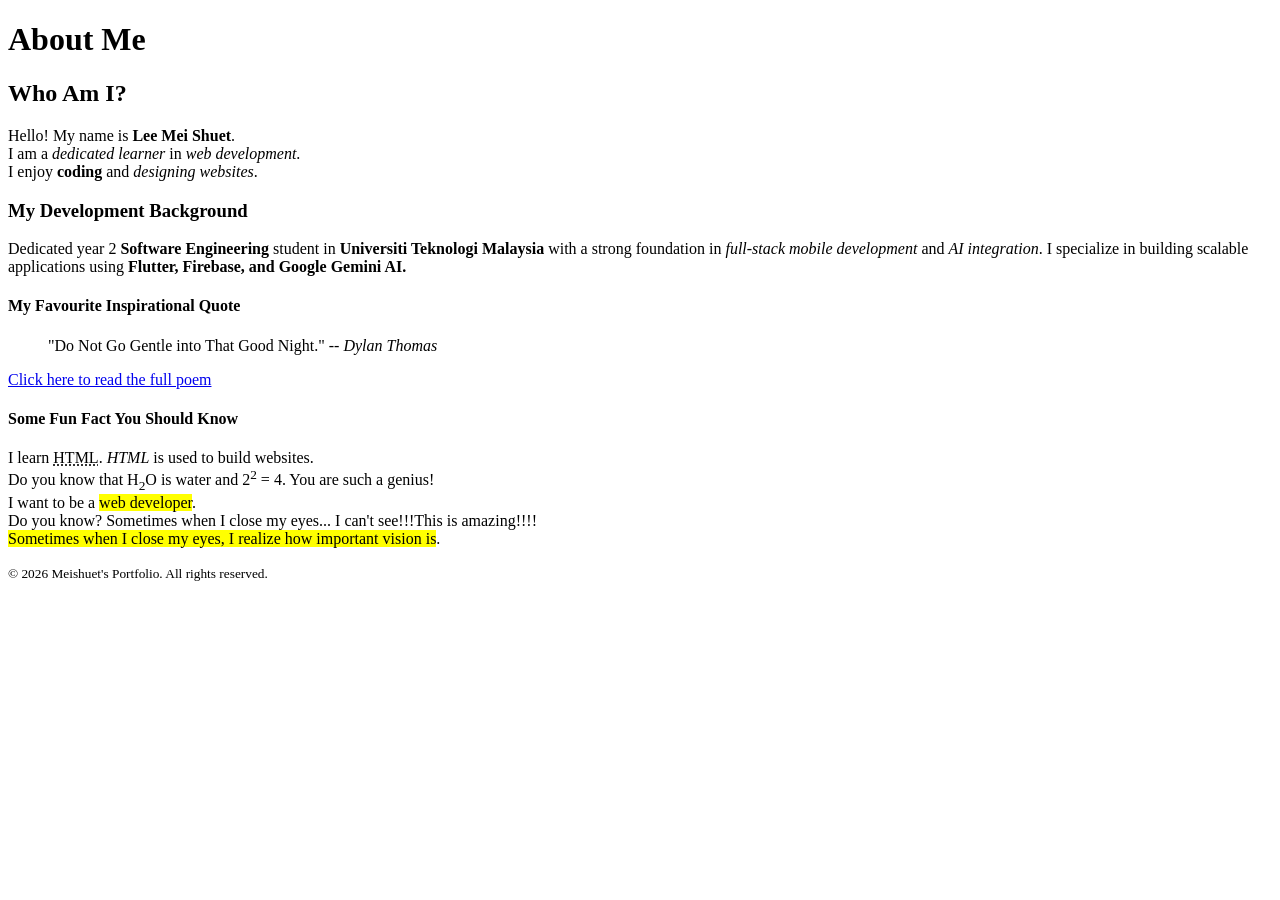
==== about.html @ 2f84b33c "Task 2 in progress:added footer,<sub>,<abbr>,<dfn>,<mark>,..." ====
<!DOCTYPE html>
<html lang="en">
<head>
	<meta charset="UTF-8">
	<meta name="viewport" content="width=device-width, initial-scale=1.0">
	<title>About Me</title>
</head>
<body>
	<header>
		<h1>About Me</h1>
	</header>

	<main>
		<section>
			<h2>Who Am I?</h2>
			<!--Use <strong> and <em> for semantic emphasis, and <b> and <i> for stylistic purposes — include at least one of each and explain the difference in an HTML comment-->
			<!-- <strong> conveys importance to screen readers; <b> draws visual attention without implying importance.-->
			<p>Hello! My name is <strong>Lee Mei Shuet</strong>. <br>
			I am a <em>dedicated learner </em> in <em>web development</em>. <br>
			I enjoy <b>coding</b> and <i>designing websites</i>.
			</p>

			<h3>My Development Background</h3>
			<p>Dedicated year 2 <strong>Software Engineering</strong> student in <strong>Universiti Teknologi Malaysia</strong> with a strong foundation in <em>full-stack mobile development</em> and <em>AI integration</em>. I specialize in building scalable applications using <strong>Flutter, Firebase, and Google Gemini AI. </strong></p>
		</section>

		<section>
			<h4>My Favourite Inspirational Quote</h4>

			<!--Add a <blockquote cite="..."> with a meaningful quote and a <cite> element attributing the source -->
			<blockquote cite="https://www.poetryfoundation.org/poems/43171/do-not-go-gentle-into-that-good-night">"Do Not Go Gentle into That Good Night."
				<cite>-- Dylan Thomas</cite>
			</blockquote>
			<a href="https://www.poetryfoundation.org/poems/46569/do-not-go-gentle-into-that-good-night">Click here to read the full poem</a>
		</section>

		<section>
			<h4>Some Fun Fact You Should Know</h4>
			<!--Include a short <abbr title="..."> example (e.g. HTML, CSS, API) and a <dfn> for a term you define -->
				<p>I learn <abbr title="Hyper Text Markup Language">HTML</abbr>.
    				<dfn>HTML</dfn> is used to build websites.<br>

    				<!--Use <sup> and <sub> at least once each (e.g. footnote reference or a chemical formula) -->
    				Do you know that H<sub>2</sub>O is water and 2<sup>2</sup> = 4. You are such a genius!<br>

    				<!-- Add a <mark> to highlight a key phrase-->
    				I want to be a <mark>web developer</mark>.<br>
    				Do you know? Sometimes when I close my eyes... I can't see!!!This is amazing!!!!<br>
    				<mark>Sometimes when I close my eyes, I realize how important vision is</mark>.
    			</p>
		</section>
	</main>

	<footer>
		<!--Add a <small> for a legal/copyright notice in the footer-->
		 <small>&copy; 2026 Meishuet's Portfolio. All rights reserved.</small>
	</footer>
	
</body>
</html>
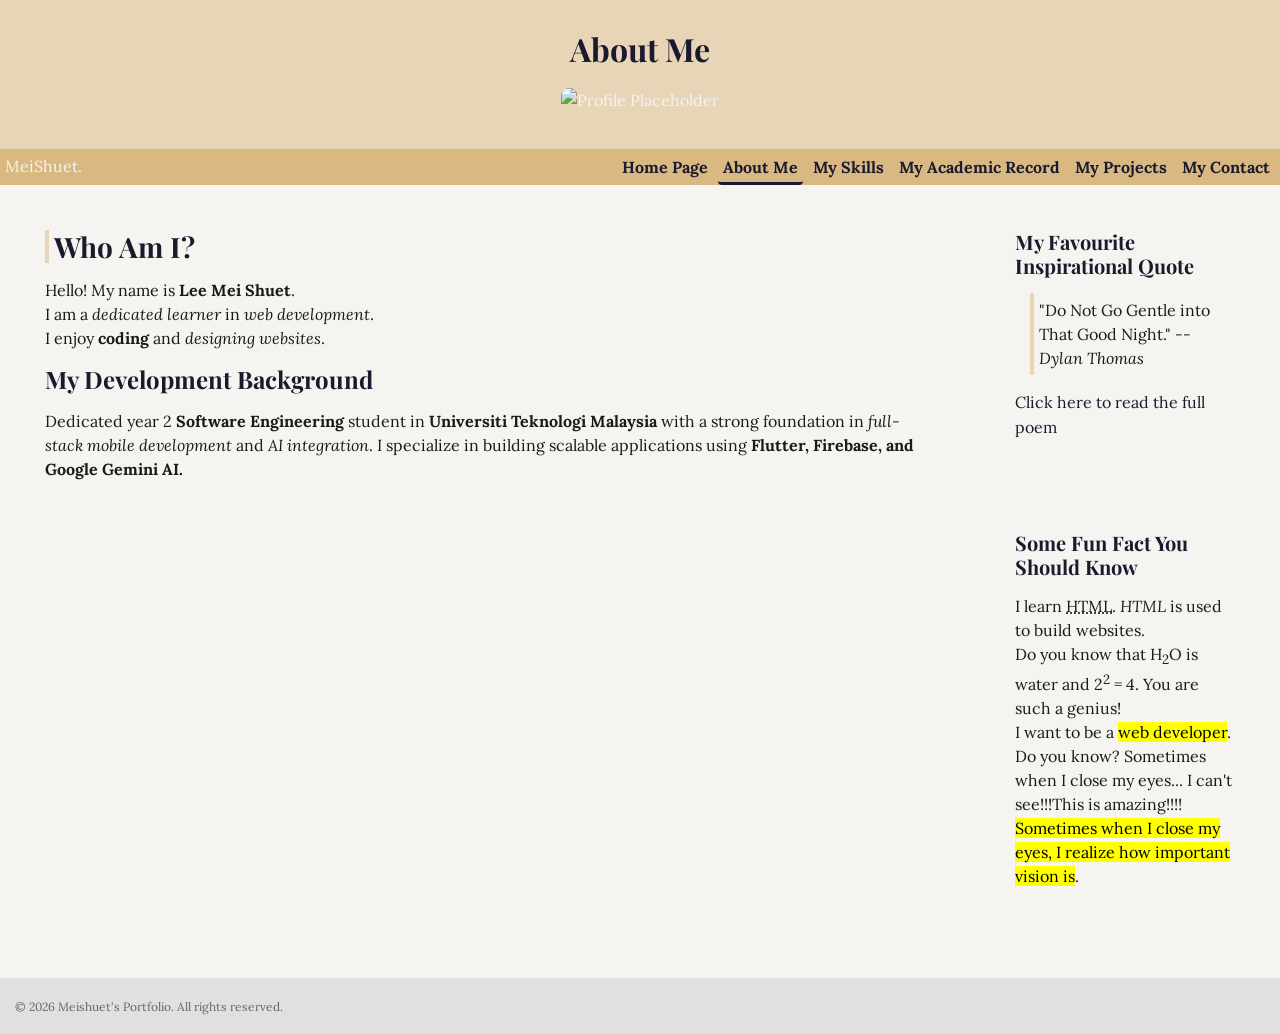
==== commit 81032ab9: "Task 4:Implemented CSS Grid for responsive card layout and 1fr 280px sidebar layout" ====
--- a/about.html
+++ b/about.html
@@ -3,14 +3,31 @@
 <head>
 	<meta charset="UTF-8">
 	<meta name="viewport" content="width=device-width, initial-scale=1.0">
+	<link rel="stylesheet" href="style.css">
 	<title>About Me</title>
 </head>
 <body>
 	<header>
-		<h1>About Me</h1>
+		<div class="header-text">
+			<h1>About Me</h1>
+			<img src="https://sns-avatar-qc.xhscdn.com/avatar/1040g2jo318g97ggs3u5g5nqgg6h095u0il4p5p8?imageView2/2/w/540/format/webp%7CimageMogr2/strip2" alt="Profile Placeholder" width="100" height="100" class="header-img">
+		</div>
 	</header>
 
-	<main>
+	<nav>
+		<div class="site-logo">MeiShuet.</div>
+		<ul>
+			<li><a href="index.html">Home Page</a></li>
+			<li><a href="about.html" class="active">About Me</a></li>
+			<li><a href="skills.html">My Skills</a></li>
+			<li><a href="academic.html">My Academic Record</a></li>
+			<li><a href="projects.html">My Projects</a></li>
+			<li><a href="contact.html">My Contact</a></li>
+		</ul>
+	</nav>
+
+	<main class="sidebar-layout">
+		<div class="main-content">
 		<section>
 			<h2>Who Am I?</h2>
 			<!--Use <strong> and <em> for semantic emphasis, and <b> and <i> for stylistic purposes — include at least one of each and explain the difference in an HTML comment-->
@@ -23,7 +40,9 @@
 			<h3>My Development Background</h3>
 			<p>Dedicated year 2 <strong>Software Engineering</strong> student in <strong>Universiti Teknologi Malaysia</strong> with a strong foundation in <em>full-stack mobile development</em> and <em>AI integration</em>. I specialize in building scalable applications using <strong>Flutter, Firebase, and Google Gemini AI. </strong></p>
 		</section>
+	</div>
 
+	<aside>
 		<section>
 			<h4>My Favourite Inspirational Quote</h4>
 
@@ -49,6 +68,7 @@
     				<mark>Sometimes when I close my eyes, I realize how important vision is</mark>.
     			</p>
 		</section>
+	</aside>
 	</main>
 
 	<footer>
--- a/style.css
+++ b/style.css
@@ -0,0 +1,326 @@
+@import url('https://fonts.googleapis.com/css2?family=Lora&family=Playfair+Display&display=swap');
+/* ============================================ 
+BREAKPOINTS 
+mobile-first base: 320px and up (default) 
+tablet:   @media (min-width: 600px) 
+desktop:  @media (min-width: 1024px) 
+============================================ */ 
+
+/*Task 1  CSS Architecture & Custom Properties 
+Set up an external stylesheet and define a design token system in :root*/
+/*Apply the :root variables throughout the stylesheet — no hard-coded hex values or bare px font sizes 
+anywhere else*/
+:root { 
+--color-primary:    #1a1a2e;
+--color-secondary:  #16213e; 
+--color-accent:     #e8d5b7; 
+--color-accent2:    #d9b882;
+--color-text:       #1a1a1a; 
+--color-muted:      #666666; 
+--color-grey2:      #e0e0e0;
+--color-surface:    #f5f4f0; 
+--color-bg:         #ffffff;
+--font-body:        'Lora', Georgia, serif; 
+--font-heading:     'Playfair Display', serif; 
+--space-sm:         0.5rem; 
+--space-md:         1.5rem; 
+--space-lg:         3rem; 
+}
+
+/*Write a CSS reset block: at minimum box-sizing: border-box, remove default margin/padding on body, 
+and set a base font-size of 62.5% on html (makes 1rem = 10px for easy calculation) */
+*{
+    box-sizing: border-box;
+    margin: 0;
+    padding: 0;
+}
+
+html {
+    font-size: 62.5%; 
+}
+
+body {
+    font-family: var(--font-body);
+    font-size: 1.6rem; 
+    color: var(--color-text);
+    background-color: var(--color-bg);
+    line-height: 1.6;
+}
+
+/*Task 2  Typography, Colour & the Box Model 
+Style all text, colour surfaces, and control spacing with margin/padding/border*/
+/*Set a typographic scale using rem units: h1–h4, p, small, blockquote, code, and caption must all have 
+explicit font-size, line-height, and color*/
+h1, h2, h3, h4 {
+    font-family: var(--font-heading);
+    color: var(--color-primary);
+    margin-bottom: var(--space-md);
+    line-height: 1.2;
+}
+
+h1 { font-size: 3.2rem; 
+}
+
+h2 { font-size: 2.8rem; 
+    border-left: 4px solid var(--color-accent); 
+    padding-left: var(--space-sm); 
+}
+
+h3 { font-size: 2.4rem; 
+}
+
+h4 { 
+    font-size: 2.0rem; 
+}
+
+p, ul, ol, dl, blockquote, figure, code, caption { 
+    font-size: 1.6rem;
+    line-height: 1.5;
+    color: var(--color-text);
+    margin-bottom: var(--space-md); 
+}
+
+
+ul, ol { margin-left: var(--space-lg); 
+}
+
+small {
+    font-size: 1.2rem;
+    line-height: 1.4;
+    color: var(--color-muted);
+}
+
+/*Style the <header>, <nav>, <main>, and <footer> landmarks with distinct background-color, padding, 
+and color — all values via CSS variables*/
+header{
+    background-color: var(--color-primary);
+    padding: var(--space-md);
+    color: var(--color-surface);
+}
+nav{
+    background-color: var(--color-secondary);
+    padding: var(--space-sm);
+    color: var(--color-surface);
+}
+main{
+    background-color: var(--color-surface);
+    padding: var(--space-lg);
+    color: var(--color-surface);
+}
+footer{
+    background-color: var(--color-grey2);
+    padding: var(--space-md);
+    color: var(--color-surface);
+}
+
+
+/*Demonstrate margin vs padding on five components — add a CSS comment on each explaining which 
+you used and why （padding xiang nei ji while margin wang wai tui）*/
+/*Box Model*/
+
+.card{
+    margin: var(--space-md); /*margin used for separates cards from each other */
+    padding: var(--space-md); /*padding used for keeps text away from card border*/
+    border: 1px solid var(--color-grey2);
+    border-radius: 8px;
+    box-shadow: 0 4px 8px rgba(0,0,0,0.1); /* Add box-shadow to at least one card or panel for depth*/
+}
+
+button{
+    margin: var(--space-sm); /*margin used for prevents buttons from sticking together*/
+    padding: var(--space-md); /*padding used for enlarges clickable area around text*/
+    background-color: var(--color-accent);
+    border-radius: 6px;
+    color: var(--color-primary);
+}
+
+section{
+    margin-bottom: var(--space-lg); /*margin used for separates sections vertically */
+    padding: var(--space-lg); /*padding used for keeps content away from section edge*/
+    background-color: var(--color-surface);
+    border-radius: 8px;
+    color: var(--color-primary);
+}
+
+img{
+    margin: var(--space-sm); /*margin used for keeps image from touching text*/
+    padding: 0; /*padding used for usually not needed for images */
+    border-radius: 8px;
+}
+
+blockquote{
+    margin: var(--space-md); /*margin used for separates quote from surrounding text */
+    padding: var(--space-sm); /*padding used for keeps text away from decorative border*/
+    border-left: 4px solid var(--color-accent);
+    color: var(--color-text);
+}
+
+/*Style the <a> tag in all four states: :link, :visited, :hover, :active — each must be visually distinct */
+a:link {
+  color: var(--color-primary);
+  text-decoration: none;
+}
+a:visited {
+  color: var(--color-secondary);
+}
+a:hover {
+  color: var(--color-accent);
+  transition: color 0.2s;
+}
+a:active {
+  font-weight: bold;
+}
+
+
+/*Task 3  Navigation & Header with Flexbox 
+Build a sticky horizontal nav and a two-column hero header using Flexbox */
+
+/* Style the <nav> as a horizontal Flexbox container: site name/logo on the left, link list on the right — 
+use justify-content: space-between */
+
+/*Nav bar*/
+nav{
+    display: flex; /*automatically queue up by line(row)?mcm put lego from upper to bottom*/
+    justify-content: space-between; /* Logo left, links right */
+    align-items: center;
+    background-color: var(--color-accent2);
+    color: var(--color-surface);
+    /* Apply position: sticky; top: 0; to the nav with an appropriate z-index so it stays visible during scroll*/
+    position: sticky; /*keep nav bar visible while scrollig*/
+    top: 0;
+    z-index: 100;
+    padding: var(--space-sm);
+
+}
+header {
+    background-color: var(--color-accent);
+    color: var(--color-surface);
+    padding: var(--space-lg);
+    display: flex;
+    flex-direction: column;
+    align-items: center;
+    justify-content: space-between; /*mcm fighting de couple, staying away from each other,one went LHS,another went RHS*/
+    text-align: center;
+    gap: var(--space-sm);
+}
+
+/* Text block inside header */
+header .hero-text {
+  flex: 1; /* Take available space */
+  margin-right: var(--space-md); /* Margin: separates text from image */
+}
+
+/* Profile image placeholder */
+header .hero-image {
+  flex: 0 0 200px; /* Fixed width for image */
+  height: 200px;
+  background-color: var(--color-grey2);
+  border-radius: 50%; /* Circular placeholder */
+}
+
+/* Navigation links container */
+nav ul {
+    display: flex; /*let links arranged horizontally(?*/
+    /* Use flex-wrap: wrap and gap on the nav link list so links wrap naturally on narrow screens without 
+    needing a media query */
+    flex-wrap: wrap; /*when phone screen size not enough/too narrow, autpmatically to 2nd line*/
+    gap: var(--space-sm); /*space between links*/
+    list-style: none; /*remove black dot */
+    justify-content: center;
+    margin: 0;
+    padding: 0;
+}
+
+/* Navigation links */
+nav a{
+    color: var(--color-surface);
+    font-weight: bold;
+    padding: var(--space-sm);
+    border-radius: 4px;
+    /*Apply a CSS transition on nav links: transition: color 0.2s, background-color 0.2s — hover must 
+    change both*/
+    transition: color 0.2s, background-color 0.2s; 
+}
+
+/*Add an .active class to the correct <a> tag on each page and style it distinctly (a coloured bottom 
+border works well) */
+nav a:hover{
+    color: var(--color-accent);
+    background-color: var(--color-surface);
+}
+ 
+nav a.active{  /*.active class adds a bottom border to highlight the current page.*/
+    border-bottom: 3px solid var(--color-primary);
+}
+
+.sub-nav ul {
+    display: flex;
+    justify-content: center;
+    gap: var(--space-md);
+    list-style: none;
+    margin: var(--space-md) 0;
+    padding: 0;
+}
+
+.sub-nav a {
+    color: var(--color-primary);
+    font-weight: bold;
+    text-decoration: underline; 
+}
+
+.sub-nav a:hover {
+    color: var(--color-accent);
+}
+
+
+/*Task 4:  Page Layout with CSS Grid
+Apply CSS Grid to create two different layouts on two different pages. Grid must be used for both a 
+responsive multi-column card arrangement and a main-content + sidebar two-column page structure.*/
+.card-grid{ /*for index.html*/
+    display: grid;
+    /*On index.html: style the page-cards section as a CSS Grid using grid-template-columns: 
+    repeat(auto-fit, minmax(260px, 1fr)) — cards fill the row and wrap automatically */
+    grid-template-columns: repeat(auto-fit, minmax(260px, 1fr));
+    gap: var(--space-md);
+    align-items: stretch;
+    padding: var(--space-md);
+}
+.card:hover {
+/* Add a :hover transform (transform: translateY(-4px)) on cards with transition: transform 
+0.2s for a 'lift' effect */
+  transform: translateY(-4px);
+  transition: transform 0.2s; 
+}
+
+.card-grid > section {
+    background-color: var(--color-surface);
+    padding: var(--space-md);
+    border-radius: 8px;
+    box-shadow: 0 4px 8px rgba(0,0,0,0.05); 
+    transition: transform 0.2s, box-shadow 0.2s; 
+    height: 100%;
+}
+
+.card-grid > section:hover {
+    transform: translateY(-4px); 
+    box-shadow: 0 8px 16px rgba(0,0,0,0.15); 
+}
+
+.span-2 {
+    grid-column: span 2; 
+}
+
+/*foe about.html/skills.html*/
+.sidebar-layout {
+    display: grid;
+    gap: var(--space-lg);
+    padding: var(--space-md);
+}
+
+@media (min-width: 800px) {
+    .sidebar-layout {
+    /*On skills.html or about.html: create a two-column layout with a wider main content area and a 
+    narrower aside sidebar using grid-template-columns: 1fr 280px*/
+        grid-template-columns: 1fr 280px; 
+        align-items: start;
+    }
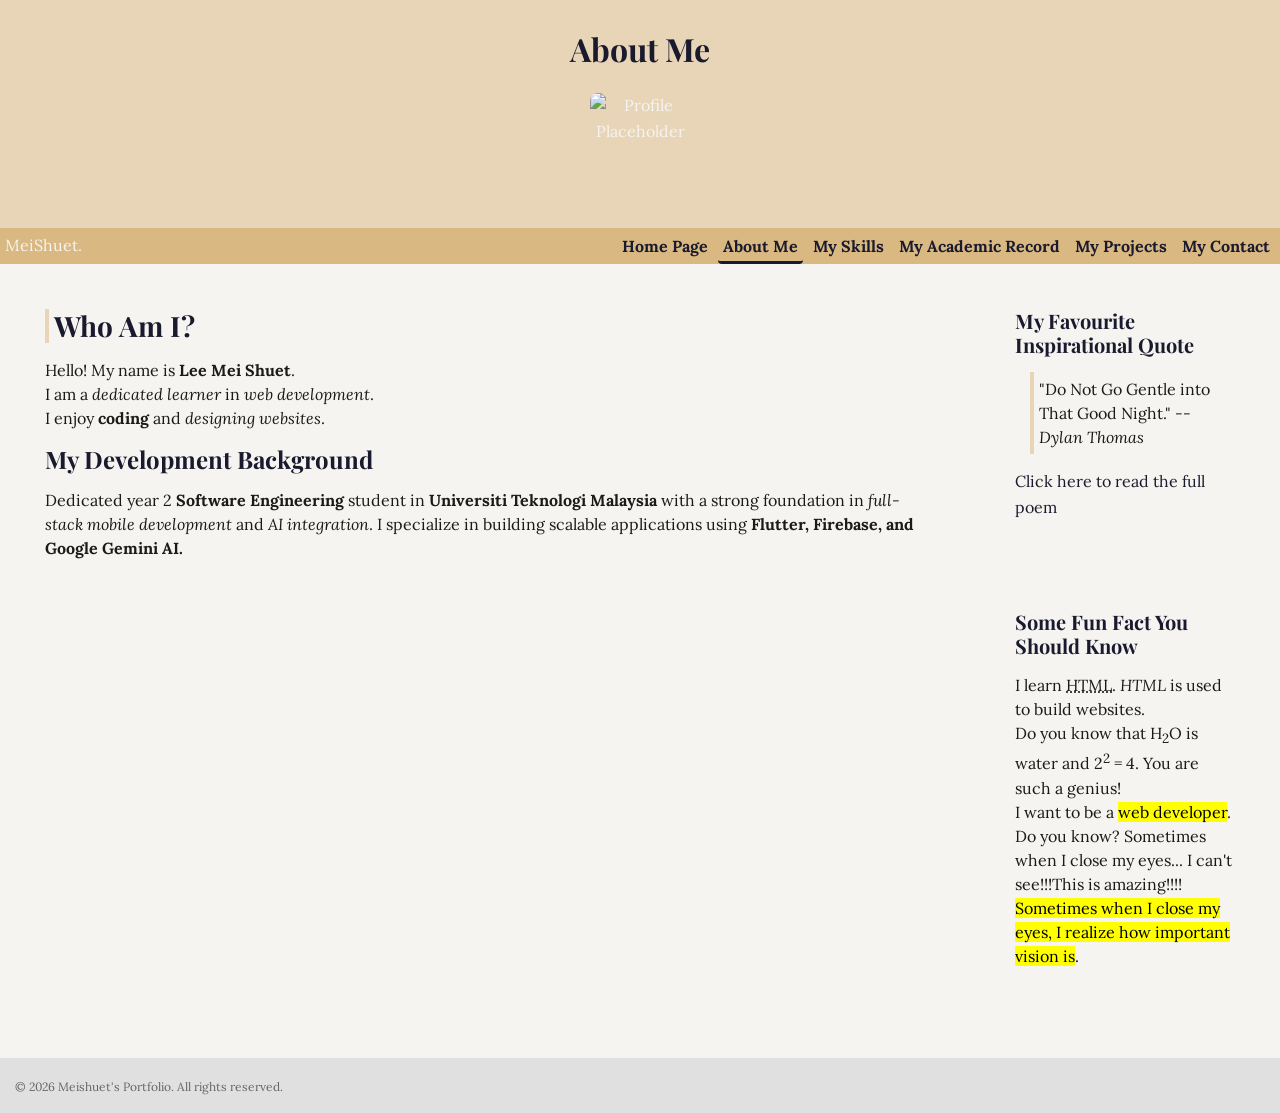
==== commit 24650762: "Task 4:added sidebar in about.html" ====
--- a/about.html
+++ b/about.html
@@ -10,8 +10,8 @@
 	<header>
 		<div class="header-text">
 			<h1>About Me</h1>
+		</div>
 			<img src="https://sns-avatar-qc.xhscdn.com/avatar/1040g2jo318g97ggs3u5g5nqgg6h095u0il4p5p8?imageView2/2/w/540/format/webp%7CimageMogr2/strip2" alt="Profile Placeholder" width="100" height="100" class="header-img">
-		</div>
 	</header>
 
 	<nav>
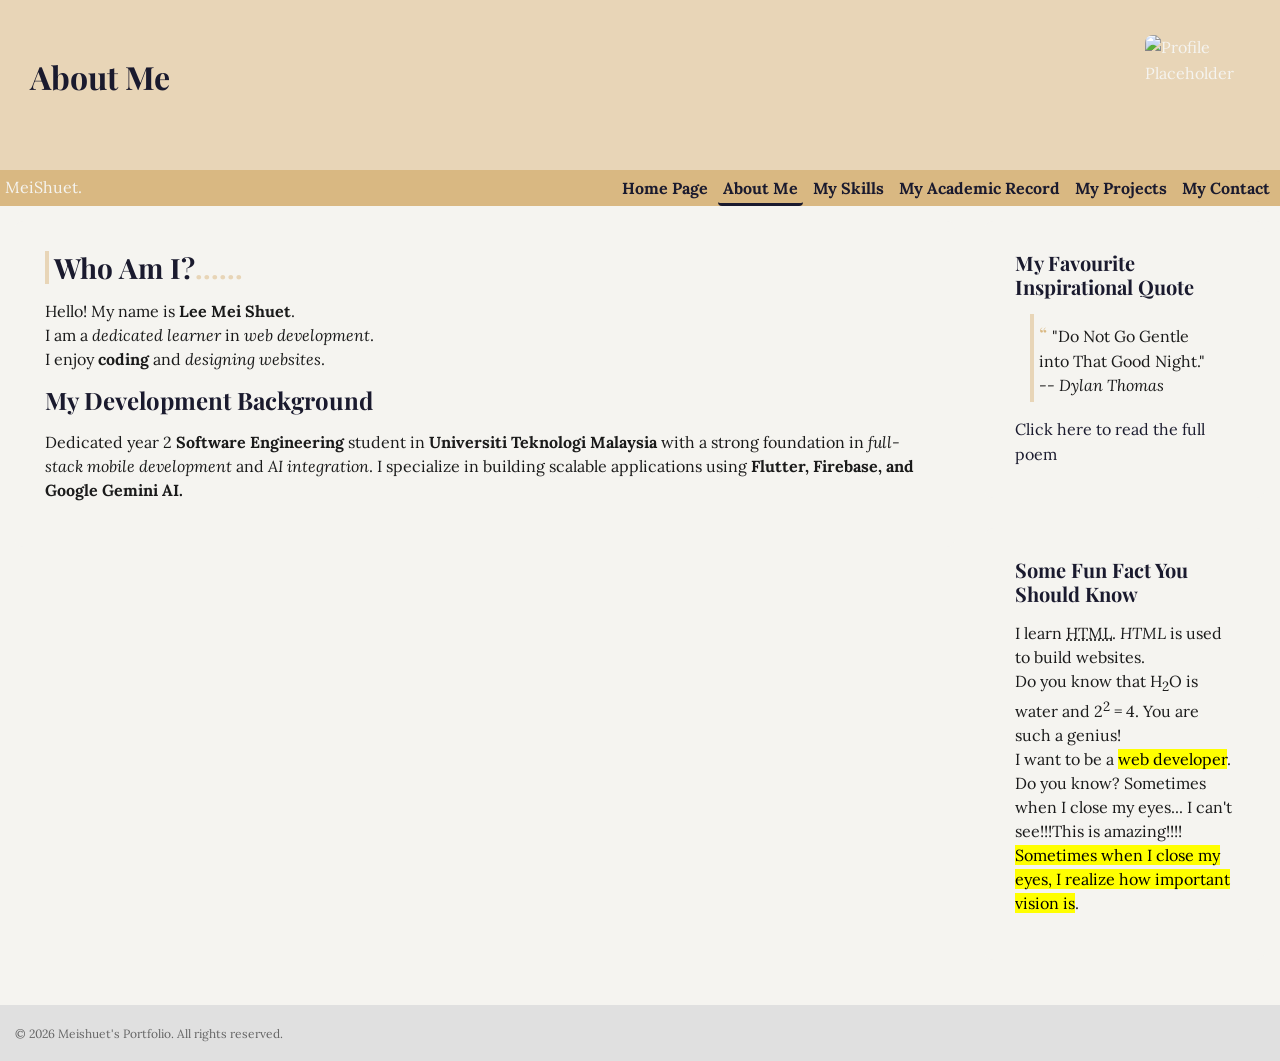
==== commit 3c5663c0: "add description" ====
--- a/about.html
+++ b/about.html
@@ -3,6 +3,7 @@
 <head>
 	<meta charset="UTF-8">
 	<meta name="viewport" content="width=device-width, initial-scale=1.0">
+	<meta name="description" content="Lee Mei Shuet's Personal Portfolio Website">
 	<link rel="stylesheet" href="style.css">
 	<title>About Me</title>
 </head>
--- a/style.css
+++ b/style.css
@@ -146,6 +146,9 @@
     margin: var(--space-sm); /*margin used for keeps image from touching text*/
     padding: 0; /*padding used for usually not needed for images */
     border-radius: 8px;
+    /* Make images responsive: max-width: 100%; height: auto; on all <img> elements */
+    max-width: 100%; 
+    height: auto;
 }
 
 blockquote{
@@ -221,6 +224,8 @@
 /* Navigation links container */
 nav ul {
     display: flex; /*let links arranged horizontally(?*/
+    flex-direction: column;/*nav links collapse to a vertical stack;*/
+
     /* Use flex-wrap: wrap and gap on the nav link list so links wrap naturally on narrow screens without 
     needing a media query */
     flex-wrap: wrap; /*when phone screen size not enough/too narrow, autpmatically to 2nd line*/
@@ -273,28 +278,27 @@
 }
 
 
-/*Task 4:  Page Layout with CSS Grid
-Apply CSS Grid to create two different layouts on two different pages. Grid must be used for both a 
-responsive multi-column card arrangement and a main-content + sidebar two-column page structure.*/
+/*Task 4:  Page Layout with CSS Grid(Apply CSS Grid to create two different layouts on two different pages. Grid must be used for both a 
+responsive multi-column card arrangement and a main-content + sidebar two-column page structure.)
+&TASK 5: RESPONSIVE DESIGN WITH MEDIA QUERIES(Apply a mobile-first CSS strategy. Write base styles for small screens first, then use @media rules to 
+progressively enhance the layout for wider viewports. The portfolio must function correctly at 320px, 
+768px, and 1280px. )
+
+
+/*Adopt a mobile-first approach: base styles target 320px and up(default)*/
+/* At mobile: nav links collapse to a vertical stack; header becomes a single column; all Grid layouts 
+revert to a single column using grid-template-columns: 1fr */
 .card-grid{ /*for index.html*/
     display: grid;
-    /*On index.html: style the page-cards section as a CSS Grid using grid-template-columns: 
-    repeat(auto-fit, minmax(260px, 1fr)) — cards fill the row and wrap automatically */
-    grid-template-columns: repeat(auto-fit, minmax(260px, 1fr));
+    grid-template-columns: 1fr; /*Mobile ver 1 column*/
     gap: var(--space-md);
     align-items: stretch;
     padding: var(--space-md);
 }
-.card:hover {
-/* Add a :hover transform (transform: translateY(-4px)) on cards with transition: transform 
-0.2s for a 'lift' effect */
-  transform: translateY(-4px);
-  transition: transform 0.2s; 
-}
 
 .card-grid > section {
     background-color: var(--color-surface);
-    padding: var(--space-md);
+    padding: var(--space-md);   
     border-radius: 8px;
     box-shadow: 0 4px 8px rgba(0,0,0,0.05); 
     transition: transform 0.2s, box-shadow 0.2s; 
@@ -313,14 +317,118 @@
 /*foe about.html/skills.html*/
 .sidebar-layout {
     display: grid;
+    grid-template-columns: 1fr;
     gap: var(--space-lg);
     padding: var(--space-md);
 }
 
-@media (min-width: 800px) {
-    .sidebar-layout {
-    /*On skills.html or about.html: create a two-column layout with a wider main content area and a 
-    narrower aside sidebar using grid-template-columns: 1fr 280px*/
+/*Tablet base style： enhancements at min-width: 600px */
+/*Only execute when width>600px*/
+/* At tablet (600px+): the card grid switches to 2 columns; the header becomes a two-column Flex row */
+@media (min-width: 600px) {
+    header {
+        flex-direction: row; 
+        text-align: left;
+    }
+    nav ul {
+        flex-direction: row; 
+    }
+    .card-grid {
+        grid-template-columns: repeat(2, 1fr); 
+    }
+}
+
+/*Desktop: @media(min-width: 1024px ),only execute when width>1024px*/
+/* At desktop (1024px+): full 3-column card grid; sidebar layout activates; nav is fully horizontal */
+@media (min-width: 1024px){
+.card-grid {
+        grid-template-columns: repeat(auto-fit, minmax(260px, 1fr));
+    }
+.sidebar-layout {
         grid-template-columns: 1fr 280px; 
         align-items: start;
-    }+    }
+}
+
+/*Task 6: Form Styling & Visual Polish
+Style the contact form into a professional, accessible interface. Then apply finishing touches across the 
+whole site using CSS pseudo-classes, pseudo-elements, and transitions to elevate the design beyond 
+basic layout. */
+
+/*Style all form inputs, textareas, and selects consistently: uniform padding, border, border-radius, and 
+font-family — they must not look like browser defaults */
+input, textarea, select {
+    width: 100%;
+    padding: var(--space-sm);
+    margin-bottom: var(--space-md);
+    border: 1px solid var(--color-muted);
+    border-radius: 4px;
+    font-family: var(--font-body); 
+    font-size: 1.6rem;
+    background-color: var(--color-bg);
+    transition: box-shadow 0.2s, border-color 0.2s;
+}
+
+/*Add a visible :focus state to every interactive form element using box-shadow in your accent colour — 
+do not rely on browser default outlines alone */
+input:focus, textarea:focus, select:focus {
+    outline: none; 
+    border-color: var(--color-accent);
+    box-shadow: 0 0 0 3px var(--color-accent); 
+}
+
+/* Style the submit button: background-color transition on :hover and transform: scale(0.97) on :active */
+button[type="submit"] {
+    background-color: var(--color-accent);
+    color: var(--color-surface);
+    padding: var(--space-md);
+    transition: background-color 0.2s, transform 0.1s;
+    border-radius: 6px;
+    font-weight: bold;
+}
+button[type="submit"]:hover {
+    background-color: var(--color-accent2); 
+}
+button[type="submit"]:active {
+    transform: scale(0.97); 
+}
+
+/*Use the ::before or ::after pseudo-element on at least two elements — e.g. a decorative quote 
+mark on the blockquote (content: '"'), or a coloured left bar on section headings */
+section h2::after {
+    content: '......';
+    color: var(--color-accent);
+}
+
+blockquote::before {
+  content: "“"; /* Decorative quote mark */
+  color: var(--color-accent2);
+  font-size: 2rem;
+  font-family: var(--font-heading);
+  margin-right: var(--space-sm);
+}
+
+/* Use :nth-child or :nth-of-type to apply alternating row colours to the academic results table 
+(e.g. tbody tr:nth-child(even))*/
+tbody tr:nth-child(even) {
+    background-color: var(--color-grey2);
+}
+
+/* Use :first-child and :last-child to remove the top border of the first and bottom border of the 
+last item in at least one list */
+
+/*Technologies list*/
+#technologies > ul > li {
+    border-top: 1px solid var(--color-grey2);
+    border-bottom: 1px solid var(--color-grey2);
+    padding: var(--space-sm) 0;
+    margin-top: -1px; 
+}
+/* remove Top border */
+#technologies > ul > li:first-child {
+    border-top: none;
+}
+/* remove bottom border */
+#technologies > ul > li:last-child {
+    border-bottom: none;
+}
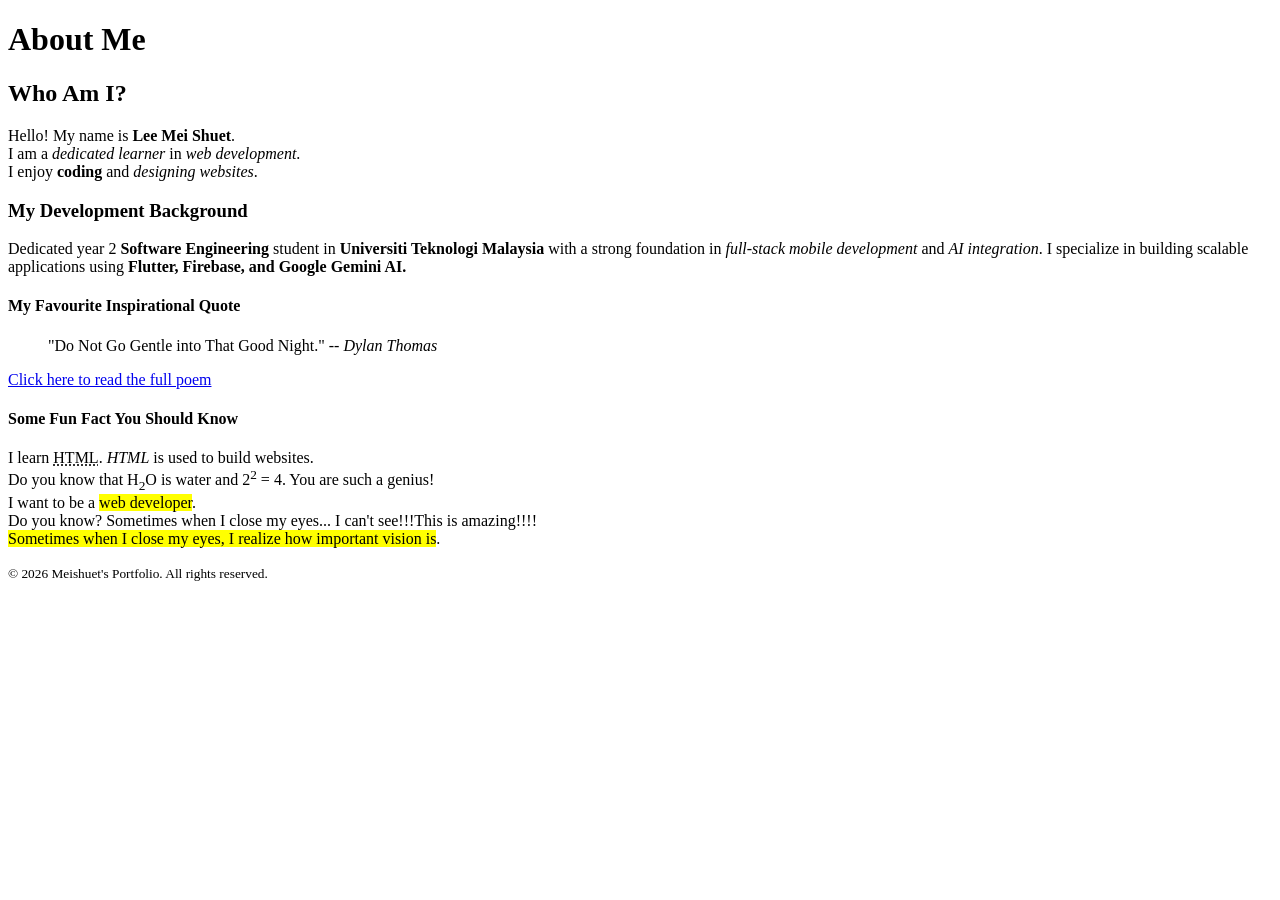
==== commit 3916b70f: "add description" ====
--- a/about.html
+++ b/about.html
@@ -4,31 +4,14 @@
 	<meta charset="UTF-8">
 	<meta name="viewport" content="width=device-width, initial-scale=1.0">
 	<meta name="description" content="Lee Mei Shuet's Personal Portfolio Website">
-	<link rel="stylesheet" href="style.css">
 	<title>About Me</title>
 </head>
 <body>
 	<header>
-		<div class="header-text">
-			<h1>About Me</h1>
-		</div>
-			<img src="https://sns-avatar-qc.xhscdn.com/avatar/1040g2jo318g97ggs3u5g5nqgg6h095u0il4p5p8?imageView2/2/w/540/format/webp%7CimageMogr2/strip2" alt="Profile Placeholder" width="100" height="100" class="header-img">
+		<h1>About Me</h1>
 	</header>
 
-	<nav>
-		<div class="site-logo">MeiShuet.</div>
-		<ul>
-			<li><a href="index.html">Home Page</a></li>
-			<li><a href="about.html" class="active">About Me</a></li>
-			<li><a href="skills.html">My Skills</a></li>
-			<li><a href="academic.html">My Academic Record</a></li>
-			<li><a href="projects.html">My Projects</a></li>
-			<li><a href="contact.html">My Contact</a></li>
-		</ul>
-	</nav>
-
-	<main class="sidebar-layout">
-		<div class="main-content">
+	<main>
 		<section>
 			<h2>Who Am I?</h2>
 			<!--Use <strong> and <em> for semantic emphasis, and <b> and <i> for stylistic purposes — include at least one of each and explain the difference in an HTML comment-->
@@ -41,9 +24,7 @@
 			<h3>My Development Background</h3>
 			<p>Dedicated year 2 <strong>Software Engineering</strong> student in <strong>Universiti Teknologi Malaysia</strong> with a strong foundation in <em>full-stack mobile development</em> and <em>AI integration</em>. I specialize in building scalable applications using <strong>Flutter, Firebase, and Google Gemini AI. </strong></p>
 		</section>
-	</div>
 
-	<aside>
 		<section>
 			<h4>My Favourite Inspirational Quote</h4>
 
@@ -69,7 +50,6 @@
     				<mark>Sometimes when I close my eyes, I realize how important vision is</mark>.
     			</p>
 		</section>
-	</aside>
 	</main>
 
 	<footer>
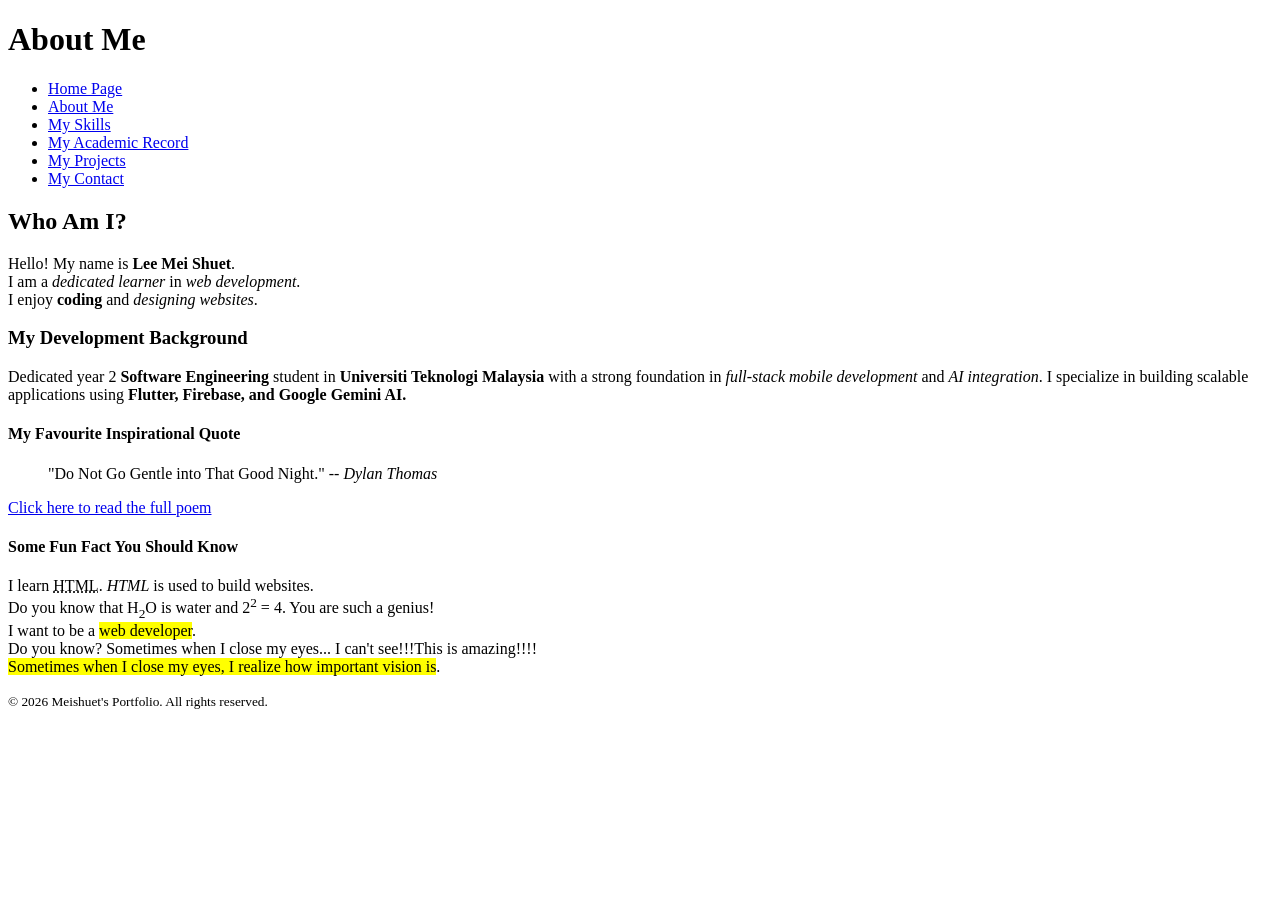
==== commit 9dad82c6: "lab1:fix error" ====
--- a/about.html
+++ b/about.html
@@ -10,6 +10,18 @@
 	<header>
 		<h1>About Me</h1>
 	</header>
+
+		<!--Navigation bar-->
+	<nav>
+		<ul>
+			<li><a href="index.html">Home Page</a></li>
+			<li><a href="about.html">About Me</a></li>
+			<li><a href="skills.html">My Skills</a></li>
+			<li><a href="academic.html">My Academic Record</a></li>
+			<li><a href="projects.html">My Projects</a></li>
+			<li><a href="contact.html">My Contact</a></li>
+		</ul>
+	</nav>
 
 	<main>
 		<section>
